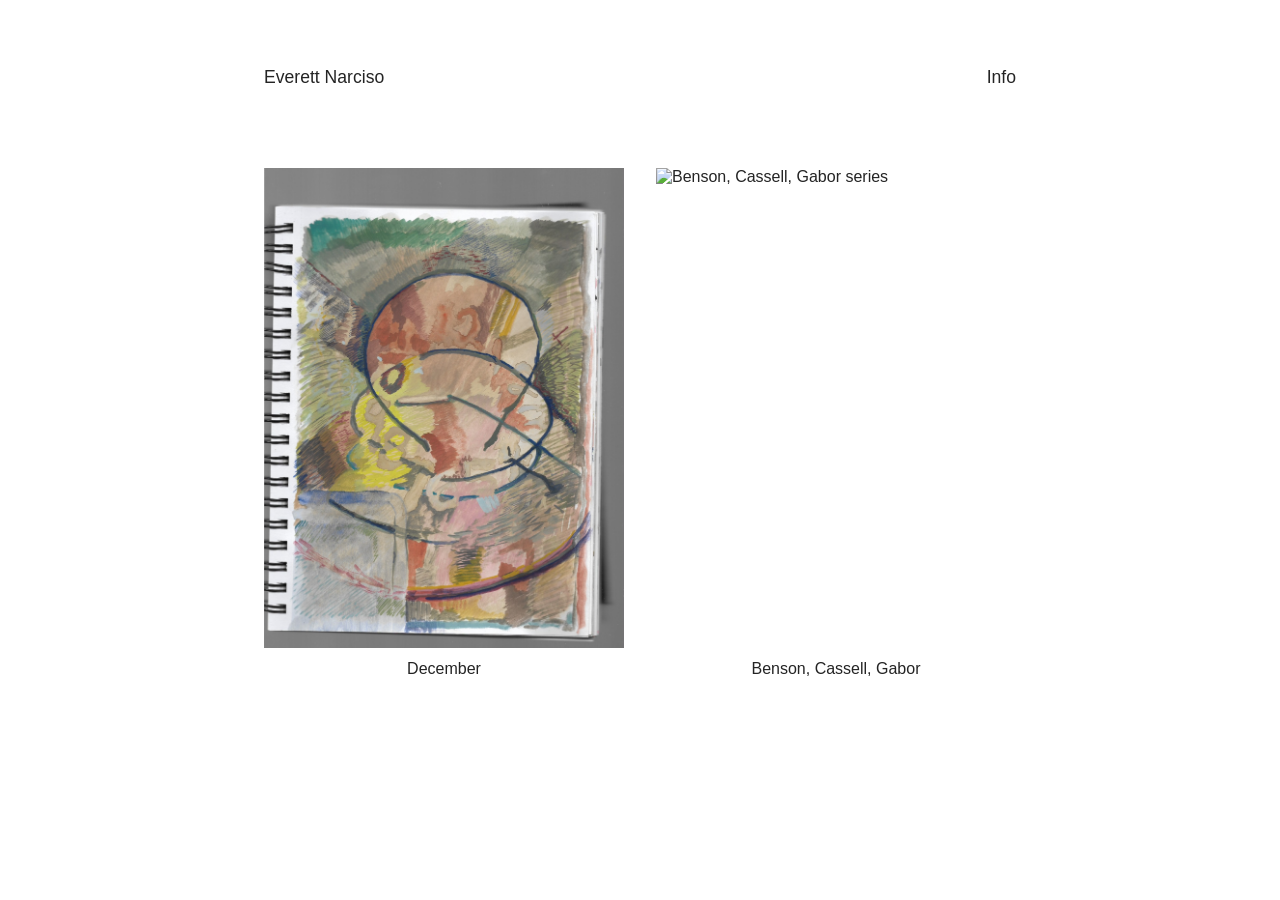
==== index.html @ a6016e1b "pork>git migration After lost porkbun static hosting, first attempt to push most recent version of s" ====
<!doctype html>
<html lang="en">
<head>
  <meta charset="utf-8">
  <meta name="viewport" content="width=device-width, initial-scale=1">
  <title>Everett Narciso</title>
  <link rel="stylesheet" href="styles.css">
</head>
<body class="home">
  <main>
    <header>
      <span>Everett Narciso</span>
      <nav><a href="info.html">Info</a></nav>
    </header>
    <div class="projects">
      <a class="project" href="december.html">
        <img src="images/21.jpg" alt="December series">
        <h2>December</h2>
      </a>
      <a class="project" href="benson-cassell-gabor.html">
        <img src="images/IMG_2536.JPG" alt="Benson, Cassell, Gabor series">
        <h2>Benson, Cassell, Gabor</h2>
      </a>
    </div>
  </main>
</body>
</html>
---- styles.css ----
html { overflow-y: scroll; }
* { box-sizing: border-box; }
body {
  margin: 0;
  background: white;
  color: #242424;
  font: 1rem Arial, Helvetica, sans-serif;
}
a { color: inherit; text-decoration: none; }
a:hover, a:focus-visible {
  text-decoration: underline;
  text-underline-offset: .2em;
}
main {
  width: min(80%, 54rem);
  margin: auto;
  padding: 4.2rem 0 8rem;
}
header {
  display: grid;
  grid-template-columns: 1fr auto;
  align-items: baseline;
  margin-bottom: 5rem;
}
header a, header span, nav, h1 {
  font-size: 1.1rem;
  font-weight: 400;
}
nav { justify-self: end; }
h1 { margin: 0; }
.home header {
  width: min(60vw, 47rem);
  margin-right: auto;
  margin-left: auto;
}
.home .projects {
  display: grid;
  grid-template-columns: repeat(auto-fit, minmax(min(100%, 11.5rem), 1fr));
  gap: 2.5rem 2rem;
  width: min(60vw, 47rem);
  margin: 0 auto;
}
.project img {
  display: block;
  width: 100%;
  aspect-ratio: 3 / 4;
  object-fit: cover;
}
.project h2 {
  margin: .75rem 0 0;
  font-size: 1rem;
  font-weight: 400;
  text-align: center;
}
.gallery header {
  grid-template-columns: 1fr auto 1fr;
}
.gallery h1 {
  grid-column: 2;
}
.gallery .images {
  display: grid;
  grid-template-columns: repeat(2, 1fr);
  gap: 5rem 3rem;
}
figure { margin: 0; }
figure img {
  display: block;
  width: 100%;
  height: auto;
}
.info .links {
  display: grid;
  gap: 1rem;
  font-size: 1.1rem;
}
@media (max-width: 720px) {
  main {
    padding-top: 2.1rem;
  }
  header { margin-bottom: 3rem; }
  .home .projects { gap: 2.75rem; }
  .gallery header { grid-template-columns: 1fr auto; }
  .gallery h1 { grid-column: 2; }
  .gallery .images {
    grid-template-columns: 1fr;
    gap: 3rem;
  }
}
@media (max-width: 400px) {
  .home header span,
  .home nav a { font-size: clamp(.75rem, 4.4vw, 1.1rem); }
}
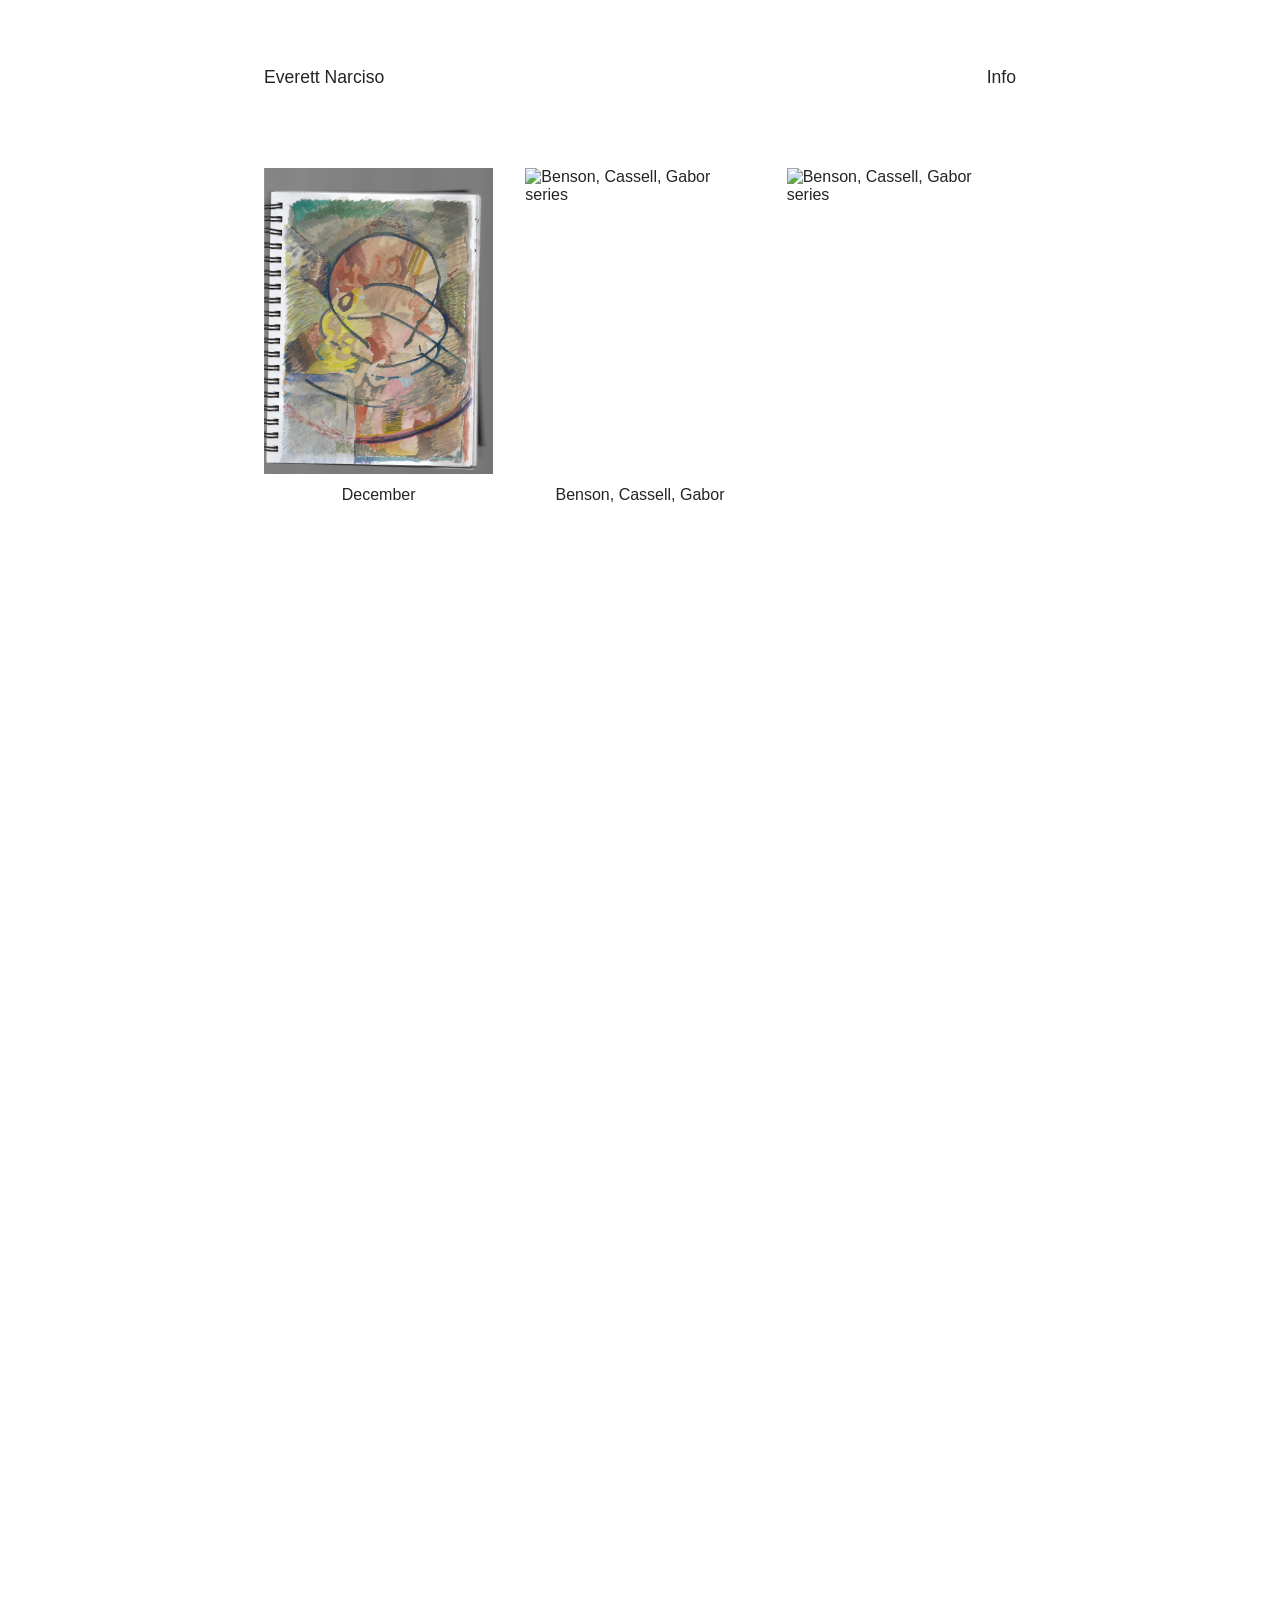
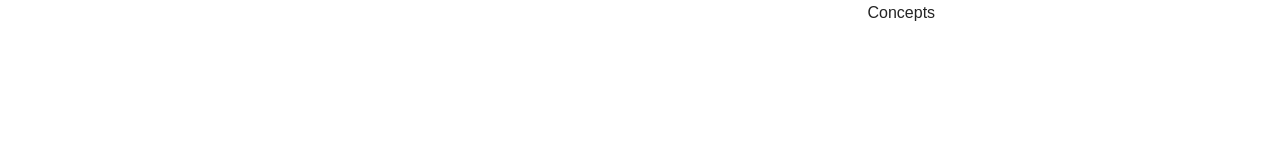
==== commit f88c3262: "added concepts page to index" ====
--- a/index.html
+++ b/index.html
@@ -21,6 +21,9 @@
         <img src="images/IMG_2536.JPG" alt="Benson, Cassell, Gabor series">
         <h2>Benson, Cassell, Gabor</h2>
       </a>
+      <a class="project" href="concepts.html">
+        <img src="images/concepts/02.JPG" width="4032" height="3024" alt="Benson, Cassell, Gabor series">
+        <h2>Concepts</h2>
     </div>
   </main>
 </body>
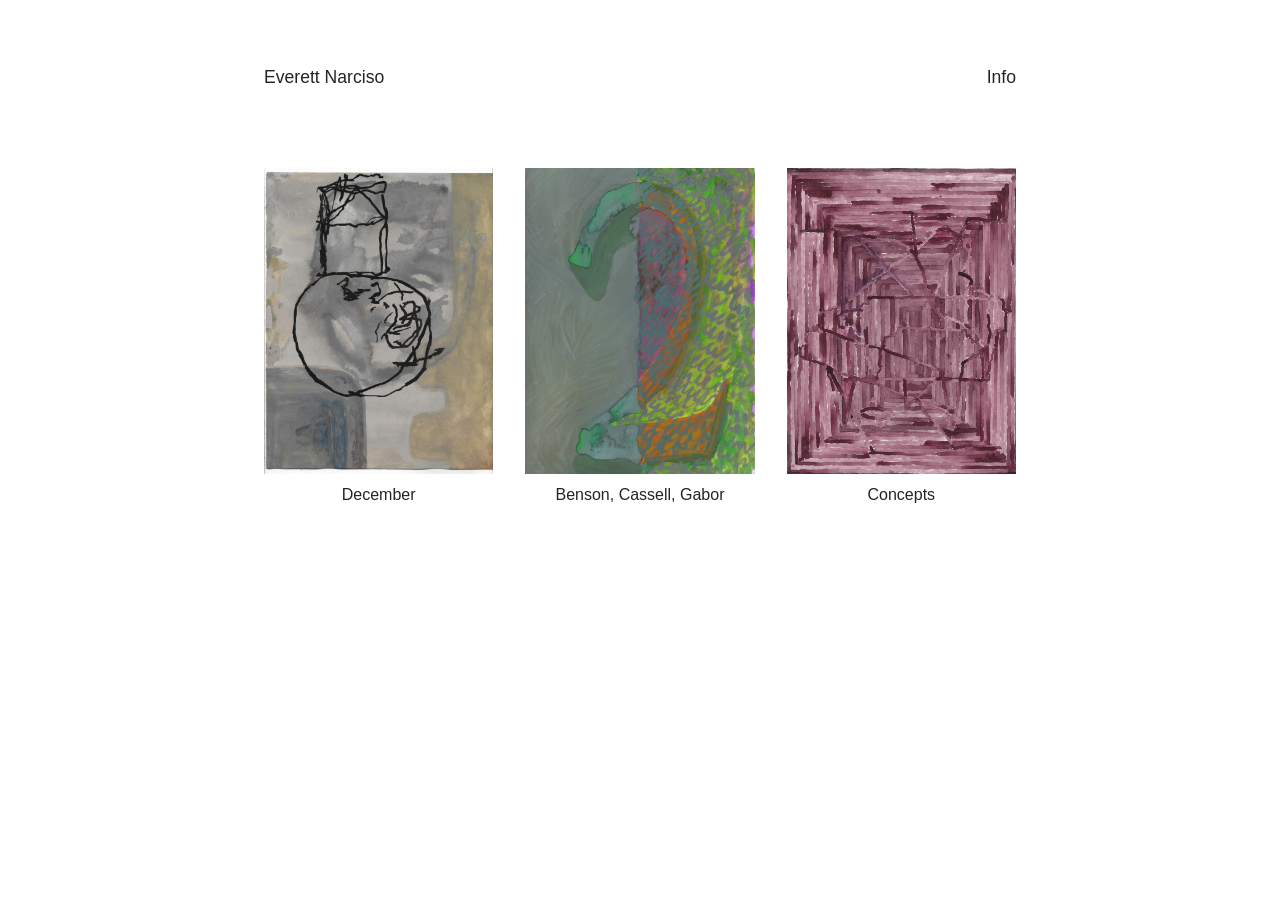
==== commit 595247c7: "claud pickup" ====
--- a/index.html
+++ b/index.html
@@ -14,16 +14,17 @@
     </header>
     <div class="projects">
       <a class="project" href="december.html">
-        <img src="images/21.jpg" alt="December series">
+        <img src="images/December/01.jpg" alt="December series">
         <h2>December</h2>
       </a>
       <a class="project" href="benson-cassell-gabor.html">
-        <img src="images/IMG_2536.JPG" alt="Benson, Cassell, Gabor series">
+        <img src="images/Benson-Cassell-Gabor/01.jpg" alt="Benson, Cassell, Gabor series">
         <h2>Benson, Cassell, Gabor</h2>
       </a>
       <a class="project" href="concepts.html">
-        <img src="images/concepts/02.JPG" width="4032" height="3024" alt="Benson, Cassell, Gabor series">
+        <img src="images/Concepts/01.jpg" alt="Concepts series">
         <h2>Concepts</h2>
+      </a>
     </div>
   </main>
 </body>
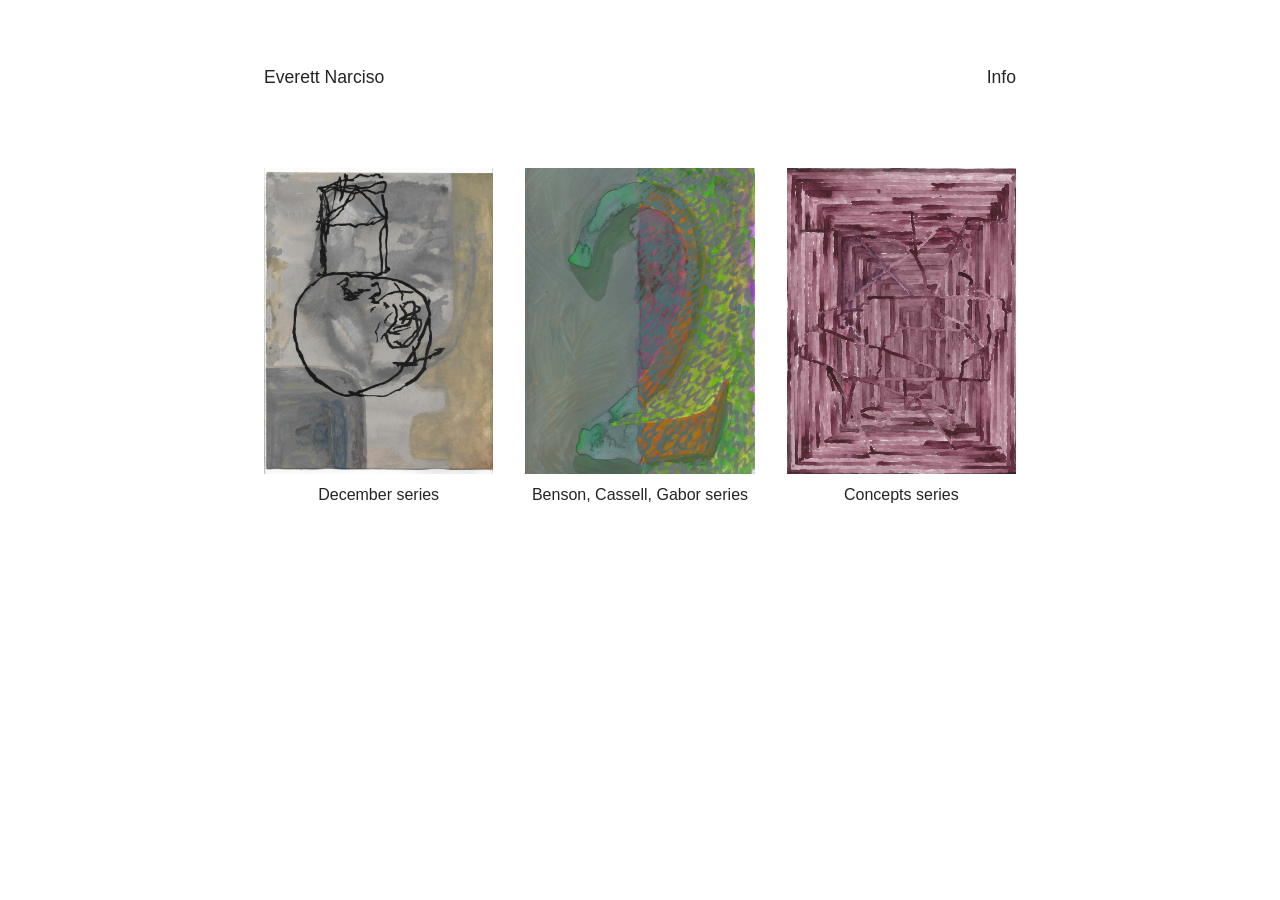
==== commit 4e19c423: "added "series" to title of homepage gallery images this is to try and encourage click awareness so n" ====
--- a/index.html
+++ b/index.html
@@ -15,15 +15,15 @@
     <div class="projects">
       <a class="project" href="december.html">
         <img src="images/December/01.jpg" alt="December series">
-        <h2>December</h2>
+        <h2>December series</h2>
       </a>
       <a class="project" href="benson-cassell-gabor.html">
         <img src="images/Benson-Cassell-Gabor/01.jpg" alt="Benson, Cassell, Gabor series">
-        <h2>Benson, Cassell, Gabor</h2>
+        <h2>Benson, Cassell, Gabor series</h2>
       </a>
       <a class="project" href="concepts.html">
         <img src="images/Concepts/01.jpg" alt="Concepts series">
-        <h2>Concepts</h2>
+        <h2>Concepts series</h2>
       </a>
     </div>
   </main>
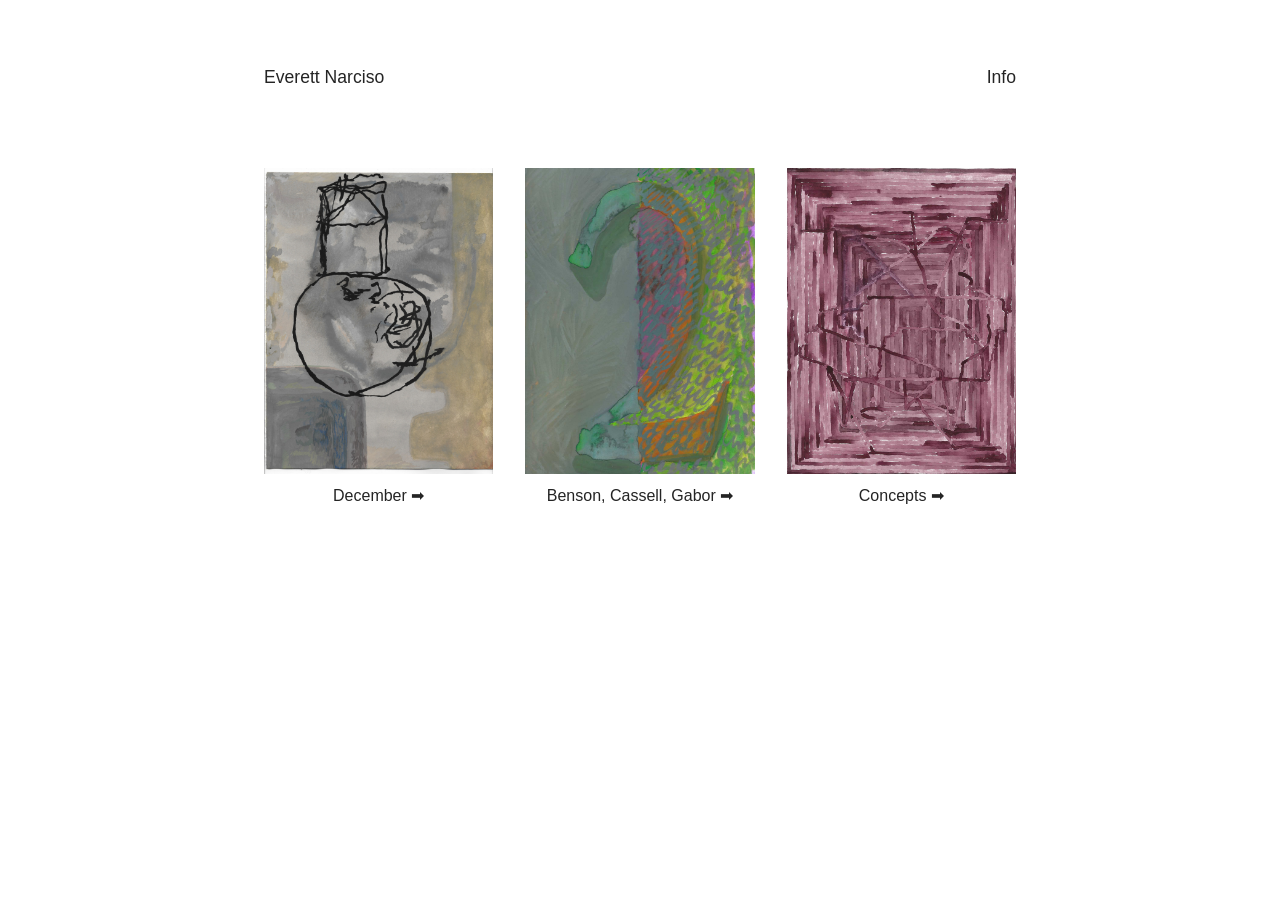
==== commit bd61f1c5: "ditto previous, correction" ====
--- a/index.html
+++ b/index.html
@@ -15,15 +15,15 @@
     <div class="projects">
       <a class="project" href="december.html">
         <img src="images/December/01.jpg" alt="December series">
-        <h2>December series</h2>
+        <h2>December ➡</h2>
       </a>
       <a class="project" href="benson-cassell-gabor.html">
         <img src="images/Benson-Cassell-Gabor/01.jpg" alt="Benson, Cassell, Gabor series">
-        <h2>Benson, Cassell, Gabor series</h2>
+        <h2>Benson, Cassell, Gabor ➡</h2>
       </a>
       <a class="project" href="concepts.html">
         <img src="images/Concepts/01.jpg" alt="Concepts series">
-        <h2>Concepts series</h2>
+        <h2>Concepts ➡</h2>
       </a>
     </div>
   </main>
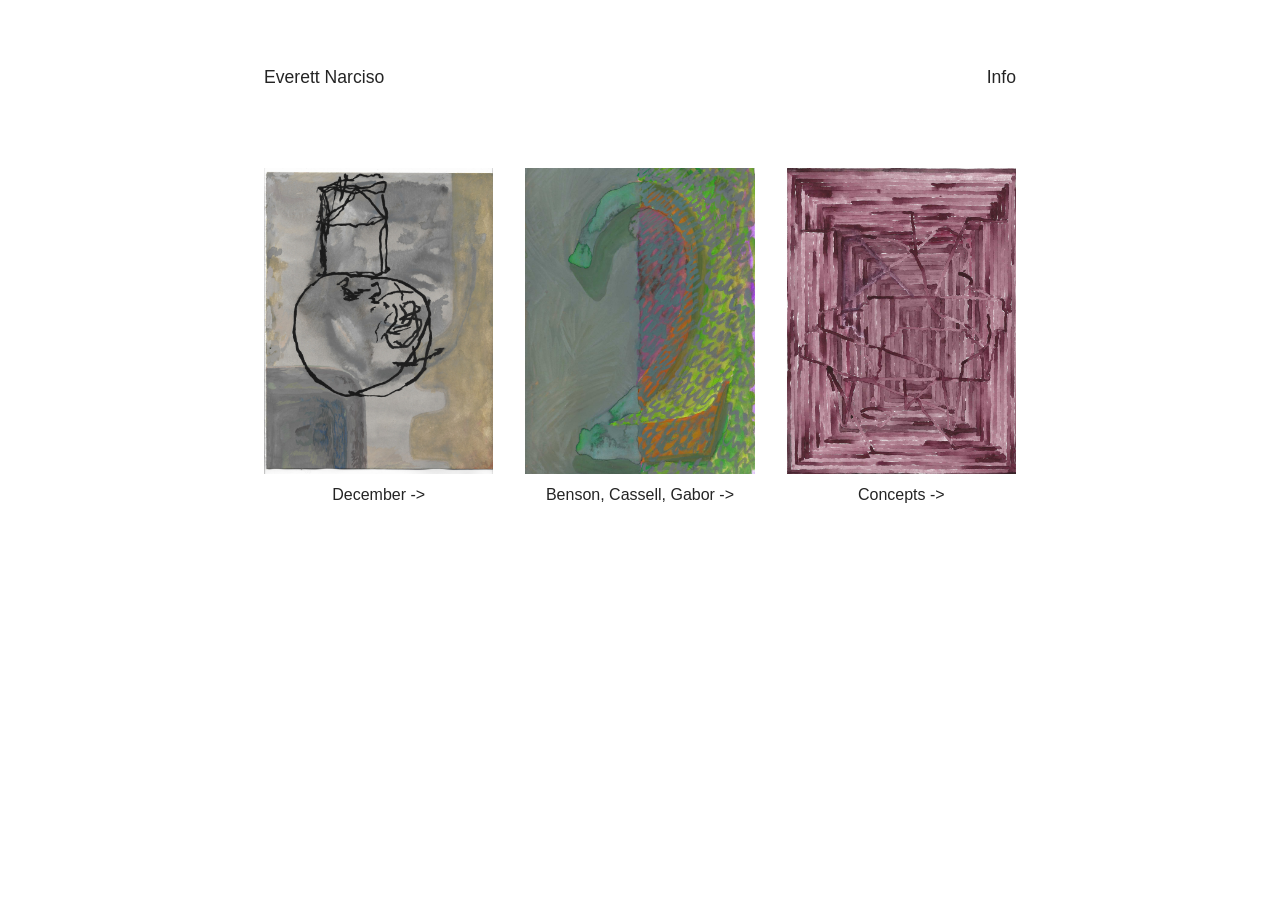
==== commit a3f395e5: "ditto previous , correction" ====
--- a/index.html
+++ b/index.html
@@ -15,15 +15,15 @@
     <div class="projects">
       <a class="project" href="december.html">
         <img src="images/December/01.jpg" alt="December series">
-        <h2>December ➡</h2>
+        <h2>December -></h2>
       </a>
       <a class="project" href="benson-cassell-gabor.html">
         <img src="images/Benson-Cassell-Gabor/01.jpg" alt="Benson, Cassell, Gabor series">
-        <h2>Benson, Cassell, Gabor ➡</h2>
+        <h2>Benson, Cassell, Gabor -></h2>
       </a>
       <a class="project" href="concepts.html">
         <img src="images/Concepts/01.jpg" alt="Concepts series">
-        <h2>Concepts ➡</h2>
+        <h2>Concepts -></h2>
       </a>
     </div>
   </main>
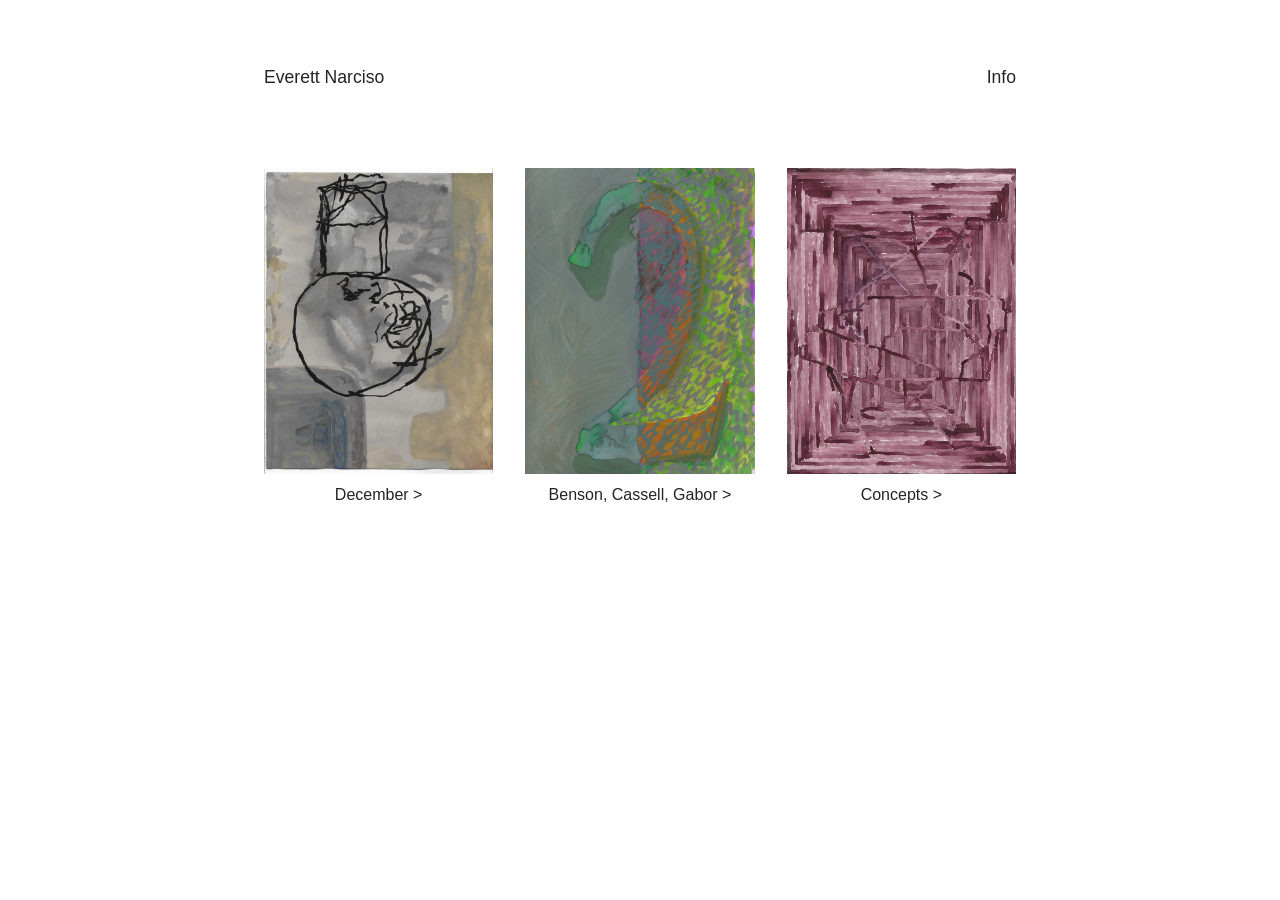
==== commit edffad8e: "arrows changes still" ====
--- a/index.html
+++ b/index.html
@@ -15,15 +15,15 @@
     <div class="projects">
       <a class="project" href="december.html">
         <img src="images/December/01.jpg" alt="December series">
-        <h2>December -></h2>
+        <h2>December ></h2>
       </a>
       <a class="project" href="benson-cassell-gabor.html">
         <img src="images/Benson-Cassell-Gabor/01.jpg" alt="Benson, Cassell, Gabor series">
-        <h2>Benson, Cassell, Gabor -></h2>
+        <h2>Benson, Cassell, Gabor ></h2>
       </a>
       <a class="project" href="concepts.html">
         <img src="images/Concepts/01.jpg" alt="Concepts series">
-        <h2>Concepts -></h2>
+        <h2>Concepts ></h2>
       </a>
     </div>
   </main>
